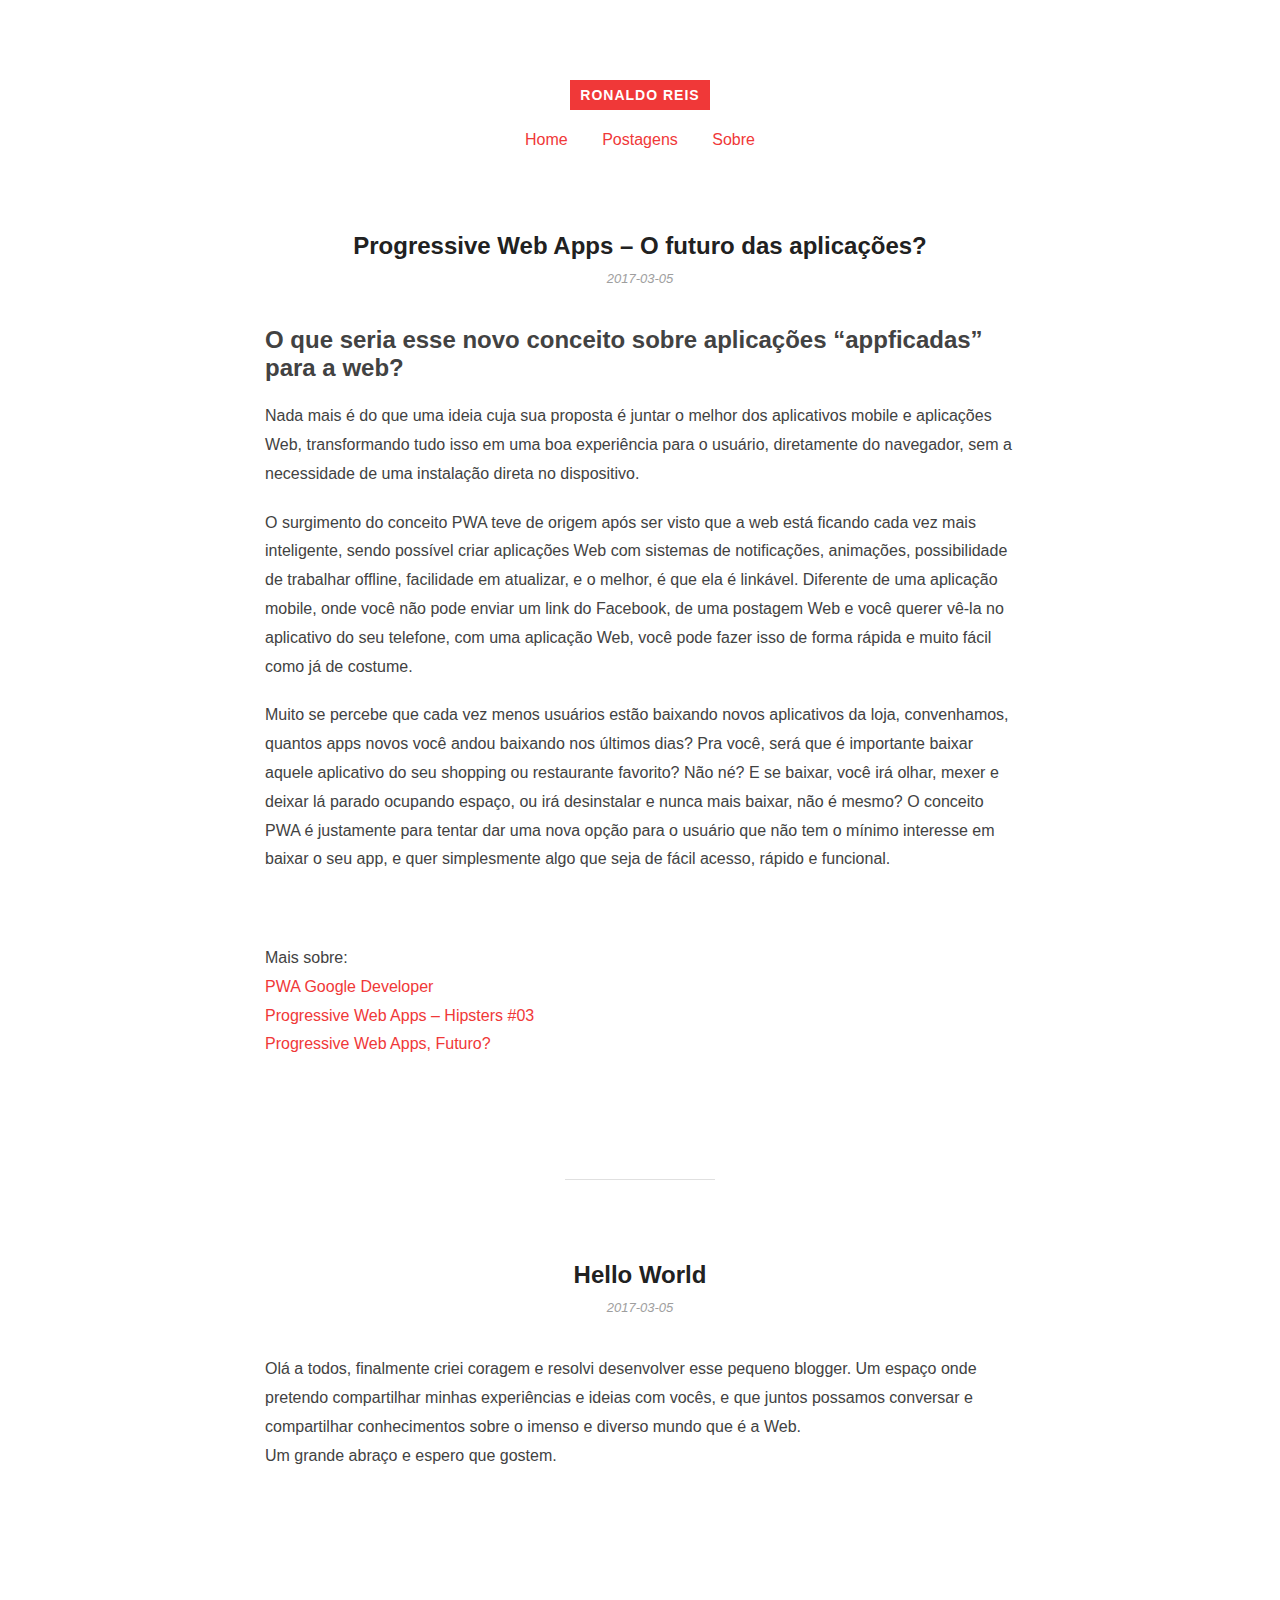
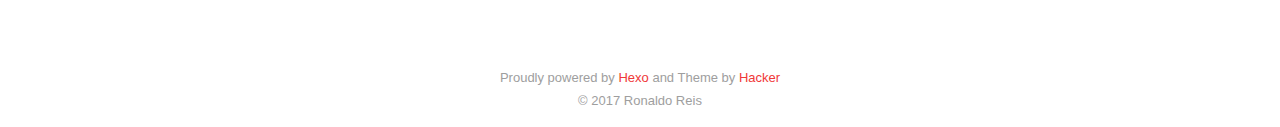
==== index.html @ e6bcbff1 "Site updated: 2017-03-13 20:33:12" ====
<!DOCTYPE HTML>
<html>
<head>
  <meta charset="utf-8">
  
  <title>Ronaldo Reis</title>

  
  <meta name="author" content="Ronaldo Reis">
  

  

  

  <meta id="viewport" name="viewport" content="width=device-width, initial-scale=1, maximum-scale=1, minimum-scale=1, user-scalable=no, minimal-ui">
  <meta name="apple-mobile-web-app-capable" content="yes">
  <meta name="apple-mobile-web-app-status-bar-style" content="black">

  

  <meta property="og:site_name" content="Ronaldo Reis"/>

  
  <meta property="og:image" content="/favicon.ico"/>
  


  <link href="/favicon.ico" rel="icon">
  <link rel="alternate" href="/atom.xml" title="Ronaldo Reis" type="application/atom+xml">
  <link rel="stylesheet" href="/css/style.css" media="screen" type="text/css">
</head>


<body>
<div class="blog">
  <div class="content">

    <header>
  <div class="site-branding">
    <h1 class="site-title">
      <a href="/">Ronaldo Reis</a>
    </h1>
    <p class="site-description"></p>
  </div>
  <nav class="site-navigation">
    <ul>
      
        <li><a href="/">Home</a></li>
      
        <li><a href="/archives">Postagens</a></li>
      
        <li><a href="/about">Sobre</a></li>
      
    </ul>
  </nav>
</header>

    <main class="site-main posts-loop">
    
  <article>

  
    
    <h3 class="article-title"><a href="/2017/03/05/Novo-post/"><span>Progressive Web Apps – O futuro das aplicações?</span></a></h3>
    
  

  <div class="article-top-meta">
    <span class="posted-on">
      <a href="/2017/03/05/Novo-post/" rel="bookmark">
        <time class="entry-date published" datetime="2017-03-05T05:29:36.000Z">
          2017-03-05
        </time>
      </a>
    </span>
  </div>


  

  <div class="article-content">
    <div class="entry">
      
        <h2 id="O-que-seria-esse-novo-conceito-sobre-aplicacoes-“appficadas”-para-a-web"><a href="#O-que-seria-esse-novo-conceito-sobre-aplicacoes-“appficadas”-para-a-web" class="headerlink" title="O que seria esse novo conceito sobre aplicações “appficadas” para a web?"></a>O que seria esse novo conceito sobre aplicações “appficadas” para a web?</h2><p>Nada mais é do que uma ideia cuja sua proposta é juntar o melhor dos aplicativos mobile e aplicações Web, transformando tudo isso em uma boa experiência para o usuário, diretamente do navegador, sem a necessidade de uma instalação direta no dispositivo.</p>
<p>O surgimento do conceito PWA teve de origem após ser visto que a web está ficando cada vez mais inteligente, sendo possível criar aplicações Web com sistemas de notificações, animações, possibilidade de trabalhar offline, facilidade em atualizar, e o melhor, é que ela é linkável. Diferente de uma aplicação mobile, onde você não pode enviar um link do Facebook, de uma postagem Web e você querer vê-la no aplicativo do seu telefone, com uma aplicação Web, você pode fazer isso de forma rápida e muito fácil como já de costume.</p>
<p>Muito se percebe que cada vez menos usuários estão baixando novos aplicativos da loja, convenhamos, quantos apps novos você andou baixando nos últimos dias? Pra você, será que é importante baixar aquele aplicativo do seu shopping ou restaurante favorito? Não né? E se baixar, você irá olhar, mexer e deixar lá parado ocupando espaço, ou irá desinstalar e nunca mais baixar, não é mesmo? O conceito PWA é justamente para tentar dar uma nova opção para o usuário que não tem o mínimo interesse em baixar o seu app, e quer simplesmente algo que seja de fácil acesso, rápido e funcional.</p>
<p><img src="https://cdn-images-1.medium.com/max/800/1*DYjPm6A9VuxueEU7mD_lPQ.gif" alt=""></p>
<p>Mais sobre:<br><a href="https://developers.google.com/web/progressive-web-apps/" target="_blank" rel="external">PWA Google Developer</a><br><a href="http://hipsters.tech/progressive-web-apps-hipsters-03/" target="_blank" rel="external">Progressive Web Apps – Hipsters #03</a><br><a href="https://medium.com/@marcosflorencio/progressive-web-apps-futuro-b1ea15277aeb#.f6o7zb2mt" target="_blank" rel="external">Progressive Web Apps, Futuro?</a></p>

      
    </div>

  </div>

  <div class="article-footer">
    <div class="article-meta pull-left">

    

    

    </div>

    
  </div>
</article>



  <article>

  
    
    <h3 class="article-title"><a href="/2017/03/05/hello-world/"><span>Hello World</span></a></h3>
    
  

  <div class="article-top-meta">
    <span class="posted-on">
      <a href="/2017/03/05/hello-world/" rel="bookmark">
        <time class="entry-date published" datetime="2017-03-05T05:28:36.000Z">
          2017-03-05
        </time>
      </a>
    </span>
  </div>


  

  <div class="article-content">
    <div class="entry">
      
        <p>Olá a todos, finalmente criei coragem e resolvi desenvolver esse pequeno blogger. Um espaço onde pretendo compartilhar minhas experiências e ideias com vocês, e que juntos possamos conversar e compartilhar conhecimentos sobre o imenso e diverso mundo que é a Web.<br>Um grande abraço e espero que gostem.</p>

      
    </div>

  </div>

  <div class="article-footer">
    <div class="article-meta pull-left">

    

    

    </div>

    
  </div>
</article>




<nav class="pagination">
  
  
</nav>
    </main>

    <footer class="site-footer">
  <p class="site-info">
    Proudly powered by <a href="https://hexo.io/" target="_blank">Hexo</a> and
    Theme by <a href="https://github.com/CodeDaraW/Hacker" target="_blank">Hacker</a>
    </br>
    
    &copy; 2017 Ronaldo Reis
    
  </p>
</footer>
    
  </div>
</div>
</body>
</html>
---- css/style.css ----
/*! normalize.css v3.0.3 | MIT License | github.com/necolas/normalize.css */

/**
 * 1. Set default font family to sans-serif.
 * 2. Prevent iOS and IE text size adjust after device orientation change,
 *    without disabling user zoom.
 */

html {
  font-family: sans-serif; /* 1 */
  -ms-text-size-adjust: 100%; /* 2 */
  -webkit-text-size-adjust: 100%; /* 2 */
}

/**
 * Remove default margin.
 */

body {
  margin: 0;
}

/* HTML5 display definitions
   ========================================================================== */

/**
 * Correct `block` display not defined for any HTML5 element in IE 8/9.
 * Correct `block` display not defined for `details` or `summary` in IE 10/11
 * and Firefox.
 * Correct `block` display not defined for `main` in IE 11.
 */

article,
aside,
details,
figcaption,
figure,
footer,
header,
hgroup,
main,
menu,
nav,
section,
summary {
  display: block;
}

/**
 * 1. Correct `inline-block` display not defined in IE 8/9.
 * 2. Normalize vertical alignment of `progress` in Chrome, Firefox, and Opera.
 */

audio,
canvas,
progress,
video {
  display: inline-block; /* 1 */
  vertical-align: baseline; /* 2 */
}

/**
 * Prevent modern browsers from displaying `audio` without controls.
 * Remove excess height in iOS 5 devices.
 */

audio:not([controls]) {
  display: none;
  height: 0;
}

/**
 * Address `[hidden]` styling not present in IE 8/9/10.
 * Hide the `template` element in IE 8/9/10/11, Safari, and Firefox < 22.
 */

[hidden],
template {
  display: none;
}

/* Links
   ========================================================================== */

/**
 * Remove the gray background color from active links in IE 10.
 */

a {
  background-color: transparent;
}

/**
 * Improve readability of focused elements when they are also in an
 * active/hover state.
 */

a:active,
a:hover {
  outline: 0;
}

/* Text-level semantics
   ========================================================================== */

/**
 * Address styling not present in IE 8/9/10/11, Safari, and Chrome.
 */

abbr[title] {
  border-bottom: 1px dotted;
}

/**
 * Address style set to `bolder` in Firefox 4+, Safari, and Chrome.
 */

b,
strong {
  font-weight: bold;
}

/**
 * Address styling not present in Safari and Chrome.
 */

dfn {
  font-style: italic;
}

/**
 * Address variable `h1` font-size and margin within `section` and `article`
 * contexts in Firefox 4+, Safari, and Chrome.
 */

h1 {
  font-size: 2em;
  margin: 0.67em 0;
}

/**
 * Address styling not present in IE 8/9.
 */

mark {
  background: #ff0;
  color: #000;
}

/**
 * Address inconsistent and variable font size in all browsers.
 */

small {
  font-size: 80%;
}

/**
 * Prevent `sub` and `sup` affecting `line-height` in all browsers.
 */

sub,
sup {
  font-size: 75%;
  line-height: 0;
  position: relative;
  vertical-align: baseline;
}

sup {
  top: -0.5em;
}

sub {
  bottom: -0.25em;
}

/* Embedded content
   ========================================================================== */

/**
 * Remove border when inside `a` element in IE 8/9/10.
 */

img {
  border: 0;
}

/**
 * Correct overflow not hidden in IE 9/10/11.
 */

svg:not(:root) {
  overflow: hidden;
}

/* Grouping content
   ========================================================================== */

/**
 * Address margin not present in IE 8/9 and Safari.
 */

figure {
  margin: 1em 40px;
}

/**
 * Address differences between Firefox and other browsers.
 */

hr {
  box-sizing: content-box;
  height: 0;
}

/**
 * Contain overflow in all browsers.
 */

pre {
  overflow: auto;
}

/**
 * Address odd `em`-unit font size rendering in all browsers.
 */

code,
kbd,
pre,
samp {
  font-family: monospace, monospace;
  font-size: 1em;
}

/* Forms
   ========================================================================== */

/**
 * Known limitation: by default, Chrome and Safari on OS X allow very limited
 * styling of `select`, unless a `border` property is set.
 */

/**
 * 1. Correct color not being inherited.
 *    Known issue: affects color of disabled elements.
 * 2. Correct font properties not being inherited.
 * 3. Address margins set differently in Firefox 4+, Safari, and Chrome.
 */

button,
input,
optgroup,
select,
textarea {
  color: inherit; /* 1 */
  font: inherit; /* 2 */
  margin: 0; /* 3 */
}

/**
 * Address `overflow` set to `hidden` in IE 8/9/10/11.
 */

button {
  overflow: visible;
}

/**
 * Address inconsistent `text-transform` inheritance for `button` and `select`.
 * All other form control elements do not inherit `text-transform` values.
 * Correct `button` style inheritance in Firefox, IE 8/9/10/11, and Opera.
 * Correct `select` style inheritance in Firefox.
 */

button,
select {
  text-transform: none;
}

/**
 * 1. Avoid the WebKit bug in Android 4.0.* where (2) destroys native `audio`
 *    and `video` controls.
 * 2. Correct inability to style clickable `input` types in iOS.
 * 3. Improve usability and consistency of cursor style between image-type
 *    `input` and others.
 */

button,
html input[type="button"], /* 1 */
input[type="reset"],
input[type="submit"] {
  -webkit-appearance: button; /* 2 */
  cursor: pointer; /* 3 */
}

/**
 * Re-set default cursor for disabled elements.
 */

button[disabled],
html input[disabled] {
  cursor: default;
}

/**
 * Remove inner padding and border in Firefox 4+.
 */

button::-moz-focus-inner,
input::-moz-focus-inner {
  border: 0;
  padding: 0;
}

/**
 * Address Firefox 4+ setting `line-height` on `input` using `!important` in
 * the UA stylesheet.
 */

input {
  line-height: normal;
}

/**
 * It's recommended that you don't attempt to style these elements.
 * Firefox's implementation doesn't respect box-sizing, padding, or width.
 *
 * 1. Address box sizing set to `content-box` in IE 8/9/10.
 * 2. Remove excess padding in IE 8/9/10.
 */

input[type="checkbox"],
input[type="radio"] {
  box-sizing: border-box; /* 1 */
  padding: 0; /* 2 */
}

/**
 * Fix the cursor style for Chrome's increment/decrement buttons. For certain
 * `font-size` values of the `input`, it causes the cursor style of the
 * decrement button to change from `default` to `text`.
 */

input[type="number"]::-webkit-inner-spin-button,
input[type="number"]::-webkit-outer-spin-button {
  height: auto;
}

/**
 * 1. Address `appearance` set to `searchfield` in Safari and Chrome.
 * 2. Address `box-sizing` set to `border-box` in Safari and Chrome.
 */

input[type="search"] {
  -webkit-appearance: textfield; /* 1 */
  box-sizing: content-box; /* 2 */
}

/**
 * Remove inner padding and search cancel button in Safari and Chrome on OS X.
 * Safari (but not Chrome) clips the cancel button when the search input has
 * padding (and `textfield` appearance).
 */

input[type="search"]::-webkit-search-cancel-button,
input[type="search"]::-webkit-search-decoration {
  -webkit-appearance: none;
}

/**
 * Define consistent border, margin, and padding.
 */

fieldset {
  border: 1px solid #c0c0c0;
  margin: 0 2px;
  padding: 0.35em 0.625em 0.75em;
}

/**
 * 1. Correct `color` not being inherited in IE 8/9/10/11.
 * 2. Remove padding so people aren't caught out if they zero out fieldsets.
 */

legend {
  border: 0; /* 1 */
  padding: 0; /* 2 */
}

/**
 * Remove default vertical scrollbar in IE 8/9/10/11.
 */

textarea {
  overflow: auto;
}

/**
 * Don't inherit the `font-weight` (applied by a rule above).
 * NOTE: the default cannot safely be changed in Chrome and Safari on OS X.
 */

optgroup {
  font-weight: bold;
}

/* Tables
   ========================================================================== */

/**
 * Remove most spacing between table cells.
 */

table {
  border-collapse: collapse;
  border-spacing: 0;
}

td,
th {
  padding: 0;
}

html {
  font-size: 10px;
  -webkit-text-size-adjust: 100%;
}
p,
h1,
h2,
h3,
h4,
h5,
h6 {
  margin: 0;
}
a {
  text-decoration: none;
}
body {
  background-color: #fff;
  font-family: "Segoe UI", "Lucida Grande", Helvetica, "Microsoft YaHei", FreeSans, Arimo, "Droid Sans", "wenquanyi micro hei", "Hiragino Sans GB", "Hiragino Sans GB W3", Arial, sans-serif;
  -moz-osx-font-smoothing: grayscale;
  -webkit-font-smoothing: antialiased;
  overflow-x: hidden;
}
body .blog {
  max-width: 1170px;
  min-height: 100vh;
  background-color: #fff;
  margin: 0 auto;
}
body .blog .sociais {
  text-align: center;
}
body .blog .sociais > a {
  padding: 10px;
}
body .blog .content {
  box-sizing: border-box;
  max-width: 770px;
  width: 100%;
  padding: 80px 10px 10px;
  margin: 0 auto;
}
header {
  line-height: 1.8rem;
}
header .site-branding {
  text-align: center;
  margin-bottom: 2rem;
  font-family: "Open Sans", arial, sans-serif;
  letter-spacing: 0.1em;
  text-transform: uppercase;
}
header .site-branding .site-title {
  margin: 0;
  font-size: 1.4rem;
}
header .site-branding .site-title a {
  display: inline-block;
  color: #fff;
  font-weight: bolder;
  background-color: #f03838;
  line-height: 3rem;
  height: 3rem;
  padding: 0 1rem;
  -webkit-transition: padding 0.3s ease-out;
  transition: padding 0.3s ease-out;
}
header .site-branding .site-title a:hover {
  padding: 0 1.5rem;
}
header .site-branding .site-description {
  color: #9e9e9e;
  font-size: 1.3rem;
  margin: 1rem 0 0;
}
header .site-navigation {
  text-align: center;
}
header .site-navigation ul {
  list-style: none;
  padding: 0;
  margin: 0;
  font-size: 1.6em;
}
header .site-navigation ul li {
  display: inline-block;
  margin: 0 0.5rem;
}
header .site-navigation ul li a {
  display: block;
  color: #f03838;
  font-size: 1.6rem;
  line-height: 2rem;
  padding: 0 1rem;
}
article {
  position: relative;
  padding: 8rem 0;
}
article a {
  color: #f03838;
}
article:not(:first-child):before {
  content: '';
  width: 150px;
  height: 1px;
  background-color: #e0e0e0;
  position: absolute;
  top: 0;
  left: 50%;
  margin-left: -75px;
}
article blockquote {
  margin: 6rem 2rem;
  padding-left: 15px;
  line-height: 2rem;
  border-left: 4px solid #f03838;
}
article .article-title {
  position: relative;
  color: #212121;
  font-size: 2.4rem;
  line-height: 1.3;
  text-align: center;
  margin: 0;
  padding: 0 2rem;
}
article .article-title a {
  display: block;
  color: #212121;
}
article .article-title a span {
  padding-bottom: 3px;
  -webkit-transition: 0.15s;
  transition: 0.15s;
  box-shadow: inset 0 -2px 0 rgba(240,56,56,0);
}
article .article-title a:hover {
  color: #212121;
}
article .article-title a:hover span {
  box-shadow: inset 0 -2px 0 rgba(240,56,56,0.4);
}
article .article-top-meta {
  position: relative;
  color: #9e9e9e;
  font-size: 1.3rem;
  text-align: center;
  margin: 1rem 0;
}
article .article-top-meta span {
  margin: 0 0.5rem;
}
article .article-top-meta a {
  color: #9e9e9e;
}
article .article-top-meta a:hover {
  color: #f03838;
}
article .article-top-meta a time {
  font-style: italic;
}
article .article-excerpt,
article .article-content,
article .featured-media {
  margin: 4rem 0;
  font-size: 1.6rem;
  color: #424242;
}
article .article-excerpt img,
article .article-content img,
article .featured-media img {
  max-width: 100%;
  height: auto;
  margin: 1rem auto;
}
article .article-footer .pull-left {
  float: left;
}
article .article-footer .pull-right {
  float: right;
}
article .article-footer:after {
  content: " ";
  display: block;
  clear: both;
}
article .article-footer .article-meta > span:not(:last-child) {
  margin-right: 3rem;
}
article .article-footer .article-meta > span {
  display: inline-block;
}
article .article-footer .article-meta > span > span {
  line-height: 1;
  vertical-align: middle;
}
article .article-footer .article-meta {
  font-size: 1.3rem;
  color: #9e9e9e;
}
article .article-footer .article-meta a {
  color: #9e9e9e;
}
article .article-footer .article-meta a:hover {
  color: #f03838;
}
article .article-footer .article-meta i {
  vertical-align: middle;
  color: #9e9e9e;
  margin-right: 0.5rem;
}
article .article-footer .post-tags a:before {
  content: "#";
}
article .article-footer .post-tags a:not(:last-of-type):after {
  content: ",";
  padding-right: 5px;
}
article code {
  padding: 2px 4px;
  margin-left: 2px;
  margin-right: 2px;
  color: #c7254e;
  white-space: normal;
  border-radius: 0;
}
article p {
  margin: 2rem 0;
  line-height: 1.8;
}
article .video-container {
  position: relative;
  padding-bottom: 56.25%;
  padding-top: 0;
  height: 0;
  overflow: hidden;
}
article .video-container iframe {
  position: absolute;
  top: 0;
  left: 0;
  width: 100%;
  height: 100%;
}
article table {
  max-width: 100%;
  width: 100%;
}
article table caption {
  padding: 5px;
  color: #333;
  background-color: #e5e5e5;
}
article table th,
article table td {
  text-align: left;
  padding: 0.6em;
  vertical-align: top;
}
article table th {
  vertical-align: bottom;
  border-bottom: 1px solid #e5e5e5;
}
article table tbody + tbody {
  border-top: 2px solid #e5e5e5;
}
article table .table {
  background-color: #fff;
}
article table .table-bordered {
  border: 1px solid #e5e5e5;
}
article table .table-striped tbody tr:nth-of-type(odd) {
  background-color: #f2f2f2;
}
article.archive {
  padding: 0;
  margin: 2em auto;
}
.archive-post {
  text-align: left;
  margin: 2em auto;
}
.archive-post .archive-title {
  font-size: 2.8em;
  line-height: 1;
  position: relative;
  color: #212121;
  margin: 0;
}
.archive-post .archive-title a {
  color: #000;
}
.archive-post .archive-title a span {
  padding-bottom: 3px;
  -webkit-transition: box-shadow 0.15s;
  transition: box-shadow 0.15s;
  box-shadow: inset 0 -2px 0 rgba(240,56,56,0);
}
.archive-post .archive-title a:hover {
  color: #212121;
}
.archive-post .archive-title a:hover span {
  box-shadow: inset 0 -2px 0 rgba(240,56,56,0.4);
}
.archive-post time {
  font-style: italic;
}
.archive-post time a {
  font-size: 1.6rem;
  color: #9e9e9e;
}
.archive-post time a:before {
  content: '#';
}
.archive-post time a:hover {
  color: #f03838;
}
article .tags-cloud {
  width: 100%;
  margin: 8rem 0;
  text-align: center;
  line-height: 2rem;
}
article .tags-cloud > spannot(last-child) {
  margin-right: 3rem;
}
article .tags-cloud > span {
  display: inline-block;
}
article .tags-cloud > span > span {
  line-height: 1;
  vertical-align: middle;
}
article .archive-tags,
article .archive-tags > spannot(last-child) {
  margin-right: 3rem;
}
article .archive-tags > span {
  display: inline-block;
}
article .archive-tags > span > span {
  line-height: 1;
  vertical-align: middle;
}
article .archive-tags,
article .tags-cloud {
  margin: 8rem 0;
  font-size: 1.3rem;
  color: #9e9e9e;
}
article .archive-tags a,
article .tags-cloud a {
  color: #9e9e9e;
}
article .archive-tags a:hover,
article .tags-cloud a:hover {
  color: #f03838;
}
article .archive-tags i,
article .tags-cloud i {
  vertical-align: middle;
  color: #9e9e9e;
  margin-right: 0.5rem;
}
article .archive-tags .post-tags,
article .tags-cloud .post-tags {
  margin-right: 3rem;
}
article .archive-tags .post-tags a:before,
article .tags-cloud .post-tags a:before {
  content: "#";
}
article .archive-tags .post-tags a:not(:last-of-type):after,
article .tags-cloud .post-tags a:not(:last-of-type):after {
  content: ",";
  padding-right: 5px;
}
article .categories-cloud {
  width: 100%;
  margin: 8rem 0;
  text-align: center;
  line-height: 2rem;
}
article .categories-cloud > spannot(last-child) {
  margin-right: 3rem;
}
article .categories-cloud > span {
  display: inline-block;
}
article .categories-cloud > span > span {
  line-height: 1;
  vertical-align: middle;
}
article .archive-categories,
article .archive-categories > spannot(last-child) {
  margin-right: 3rem;
}
article .archive-categories > span {
  display: inline-block;
}
article .archive-categories > span > span {
  line-height: 1;
  vertical-align: middle;
}
article .archive-categories,
article .categories-cloud {
  margin: 8rem 0;
  font-size: 1.3rem;
  color: #9e9e9e;
}
article .archive-categories a,
article .categories-cloud a {
  color: #9e9e9e;
}
article .archive-categories a:hover,
article .categories-cloud a:hover {
  color: #f03838;
}
article .archive-categories i,
article .categories-cloud i {
  vertical-align: middle;
  color: #9e9e9e;
  margin-right: 0.5rem;
}
article .archive-categories .post-categories,
article .categories-cloud .post-categories {
  margin-right: 3rem;
}
article .archive-categories .post-categories a:before,
article .categories-cloud .post-categories a:before {
  content: "#";
}
article .archive-categories .post-categories a:not(:last-of-type):after,
article .categories-cloud .post-categories a:not(:last-of-type):after {
  content: ",";
  padding-right: 5px;
}
.pagination {
  position: relative;
  margin: 30px 0;
  display: -webkit-box;
  display: -ms-flexbox;
  display: -webkit-flex;
  display: flex;
  -webkit-box-pack: space-around;
  -ms-flex-pack: space-around;
  -webkit-justify-content: space-around;
  justify-content: space-around;
}
.pagination .pagination-prev,
.pagination .pagination-next {
  color: #f03838;
  font-size: 1.6rem;
  border: 1px solid #e0e0e0;
  line-height: 30px;
  height: 32px;
  padding: 0 20px;
  border-radius: 16px;
  -webkit-transition-duration: 0.4s;
  transition-duration: 0.4s;
}
.pagination .pagination-prev:hover,
.pagination .pagination-next:hover {
  color: #fff;
  background-color: #f03838;
  border-color: #f03838;
}
footer.site-footer {
  position: relative;
  text-align: center;
  line-height: 1.8;
  padding-top: 1rem;
  color: #9e9e9e;
}
footer.site-footer a {
  color: #f03838;
}
footer.site-footer .site-info {
  color: #9e9e9e;
  font-size: 1.3rem;
  margin: 0.5rem 0;
}
.icon-meta {
  display: -webkit-box;
  display: -ms-flexbox;
  display: -webkit-flex;
  display: flex;
}
.icon-comments {
  display: inline-block;
  width: 18px;
  height: 19px;
  background: url("[data-uri]") center top no-repeat;
  background-size: 18px 18px;
}
.icon-tags {
  display: inline-block;
  width: 19px;
  height: 16px;
  background: url("[data-uri]") center center no-repeat;
  background-size: 19px 16px;
}
.icon-categories {
  display: inline-block;
  width: 19px;
  height: 16px;
  background: url("[data-uri]") center center no-repeat;
  icon-categories: 19px 16px;
}
.entry .gist {
  background: #eee;
  border: 1px solid #fff;
  margin: 15px 0px;
  padding: 7px 15px;
  border-radius: 2px;
  text-shadow: 0 0 1px #fff;
  line-height: 1.6;
  overflow: auto;
  color: #666;
}
.entry .gist .gist-file {
  border: none;
  font-family: inherit;
  margin: 0;
  font-size: 0.9em;
}
.entry .gist .gist-file .gist-data {
  background: none;
  border-bottom: none;
}
.entry .gist .gist-file .gist-data pre {
  padding: 0 !important;
  font-family: font-mono;
}
.entry .gist .gist-file .gist-meta {
  background: none;
  color: color-meta;
  margin-top: 5px;
  padding: 0;
  text-shadow: 0 0 1px #fff;
  font-size: 100%;
}
.entry .gist .gist-file .gist-meta a {
  color: color-link;
}
.entry .gist .gist-file .gist-meta a:visited {
  color: color-link;
}
figure.highlight {
  background: #eee;
  border: 1px solid color-border;
  margin: 1em 0;
  padding: 1em;
  border-radius: 2px;
  text-shadow: 0 0 1px #fff;
  line-height: 1.6;
  overflow: auto;
  position: relative;
  font-size: 0.9em;
}
figure.highlight figcaption {
  color: color-meta;
  margin-bottom: 5px;
  text-shadow: 0 0 1px #fff;
}
figure.highlight figcaption a {
  position: absolute;
  right: 15px;
}
figure.highlight pre {
  border: none;
  padding: 0;
  margin: 0;
}
figure.highlight table {
  margin-top: 0;
  border-spacing: 0;
}
figure.highlight .gutter {
  color: color-meta;
  width: 20px;
  padding-right: 15px;
  border-right: 1px solid color-border;
  text-align: right;
}
figure.highlight .code {
  padding-left: 15px;
  border-left: 1px solid #fff;
  color: #666;
}
figure.highlight .line {
  height: 20px;
}
pre .comment,
pre .template_comment,
pre .diff .header,
pre .doctype,
pre .pi,
pre .lisp .string,
pre .javadoc {
  color: #93a1a1;
  font-style: italic;
}
pre .keyword,
pre .winutils,
pre .method,
pre .addition,
pre .css .tag,
pre .request,
pre .status,
pre .nginx .title {
  color: #859900;
}
pre .number,
pre .command,
pre .string,
pre .tag .value,
pre .phpdoc,
pre .tex .formula,
pre .regexp,
pre .hexcolor {
  color: #2aa198;
}
pre .title,
pre .localvars,
pre .chunk,
pre .decorator,
pre .built_in,
pre .identifier,
pre .vhdl,
pre .literal,
pre .id {
  color: #268bd2;
}
pre .attribute,
pre .variable,
pre .lisp .body,
pre .smalltalk .number,
pre .constant,
pre .class .title,
pre .parent,
pre .haskell .type {
  color: #b58900;
}
pre .preprocessor,
pre .preprocessor .keyword,
pre .shebang,
pre .symbol,
pre .symbol .string,
pre .diff .change,
pre .special,
pre .attr_selector,
pre .important,
pre .subst,
pre .cdata,
pre .clojure .title {
  color: #cb4b16;
}
pre .deletion {
  color: #dc322f;
}
@media (min-width: 768px) {
  article {
    padding: 8rem 0;
  }
}
@media (max-width: 768px) {
  .content {
    padding-top: 20px !important;
  }
  article {
    padding: 2.5rem 0 !important;
  }
}
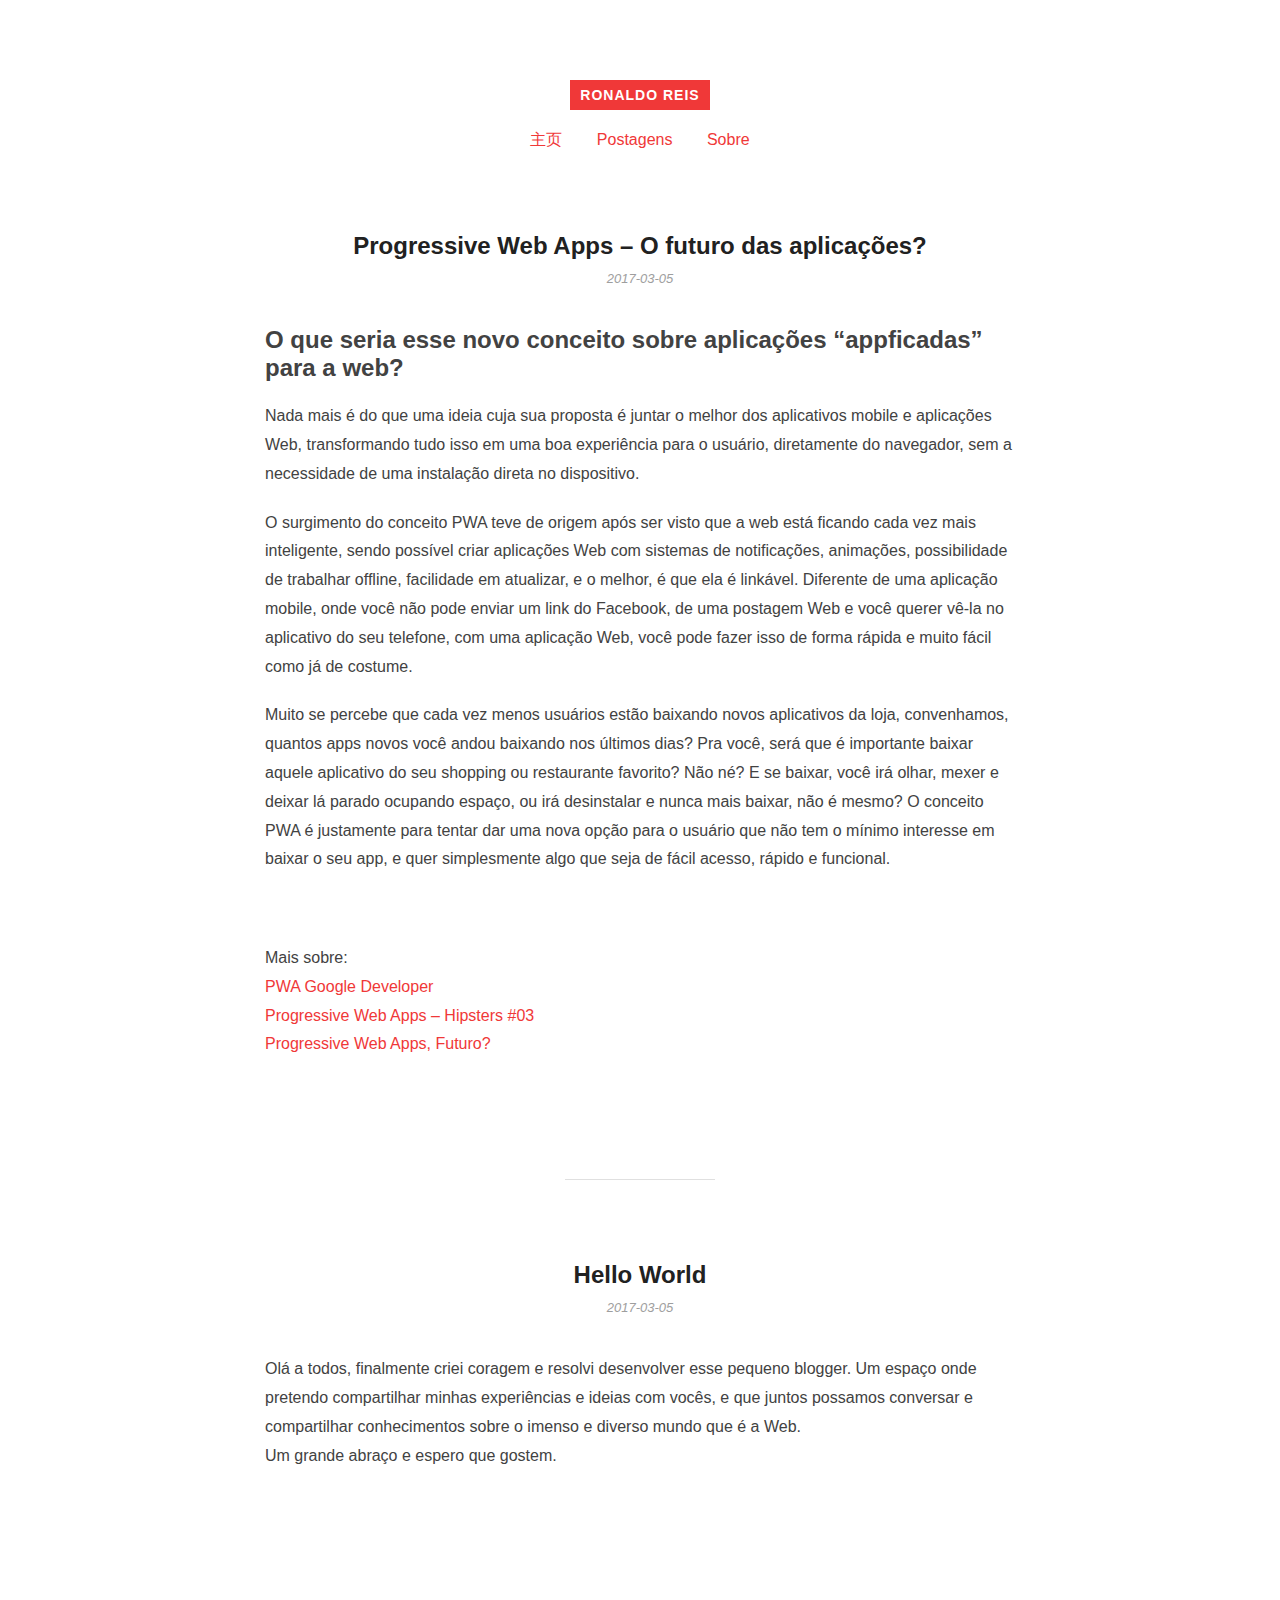
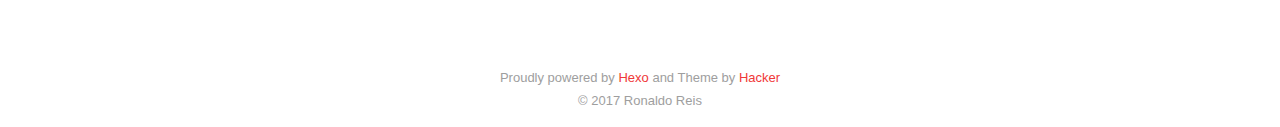
==== commit 894595a1: "Site updated: 2017-03-13 20:46:39" ====
--- a/index.html
+++ b/index.html
@@ -25,6 +25,16 @@
   <meta property="og:image" content="/favicon.ico"/>
   
 
+  <meta name="description" content="Um blog sobre desenvolvimento, tecnologias livres e comunidades open-source.">
+  <meta property="og:type" content="blog">
+  <meta property="og:title" content="Ronaldo Reis Blog">
+  <meta property="og:url" content="http://euronaldoreis.github.io/">
+  <meta property="og:site_name" content="Ronaldo Reis Blog">
+  <meta property="og:description" content="Um blog sobre desenvolvimento, tecnologias livres e comunidades open-source.">
+  <meta name="twitter:card" content="summary">
+  <meta name="twitter:title" content="Ronaldo Reis Blog">
+  <meta name="twitter:description" content="Um blog sobre desenvolvimento, tecnologias livres e comunidades open-source.">
+  <meta name="twitter:creator" content="@euronaldoreis">
 
   <link href="/favicon.ico" rel="icon">
   <link rel="alternate" href="/atom.xml" title="Ronaldo Reis" type="application/atom+xml">
@@ -46,7 +56,7 @@
   <nav class="site-navigation">
     <ul>
       
-        <li><a href="/">Home</a></li>
+        <li><a href="/">主页</a></li>
       
         <li><a href="/archives">Postagens</a></li>
       
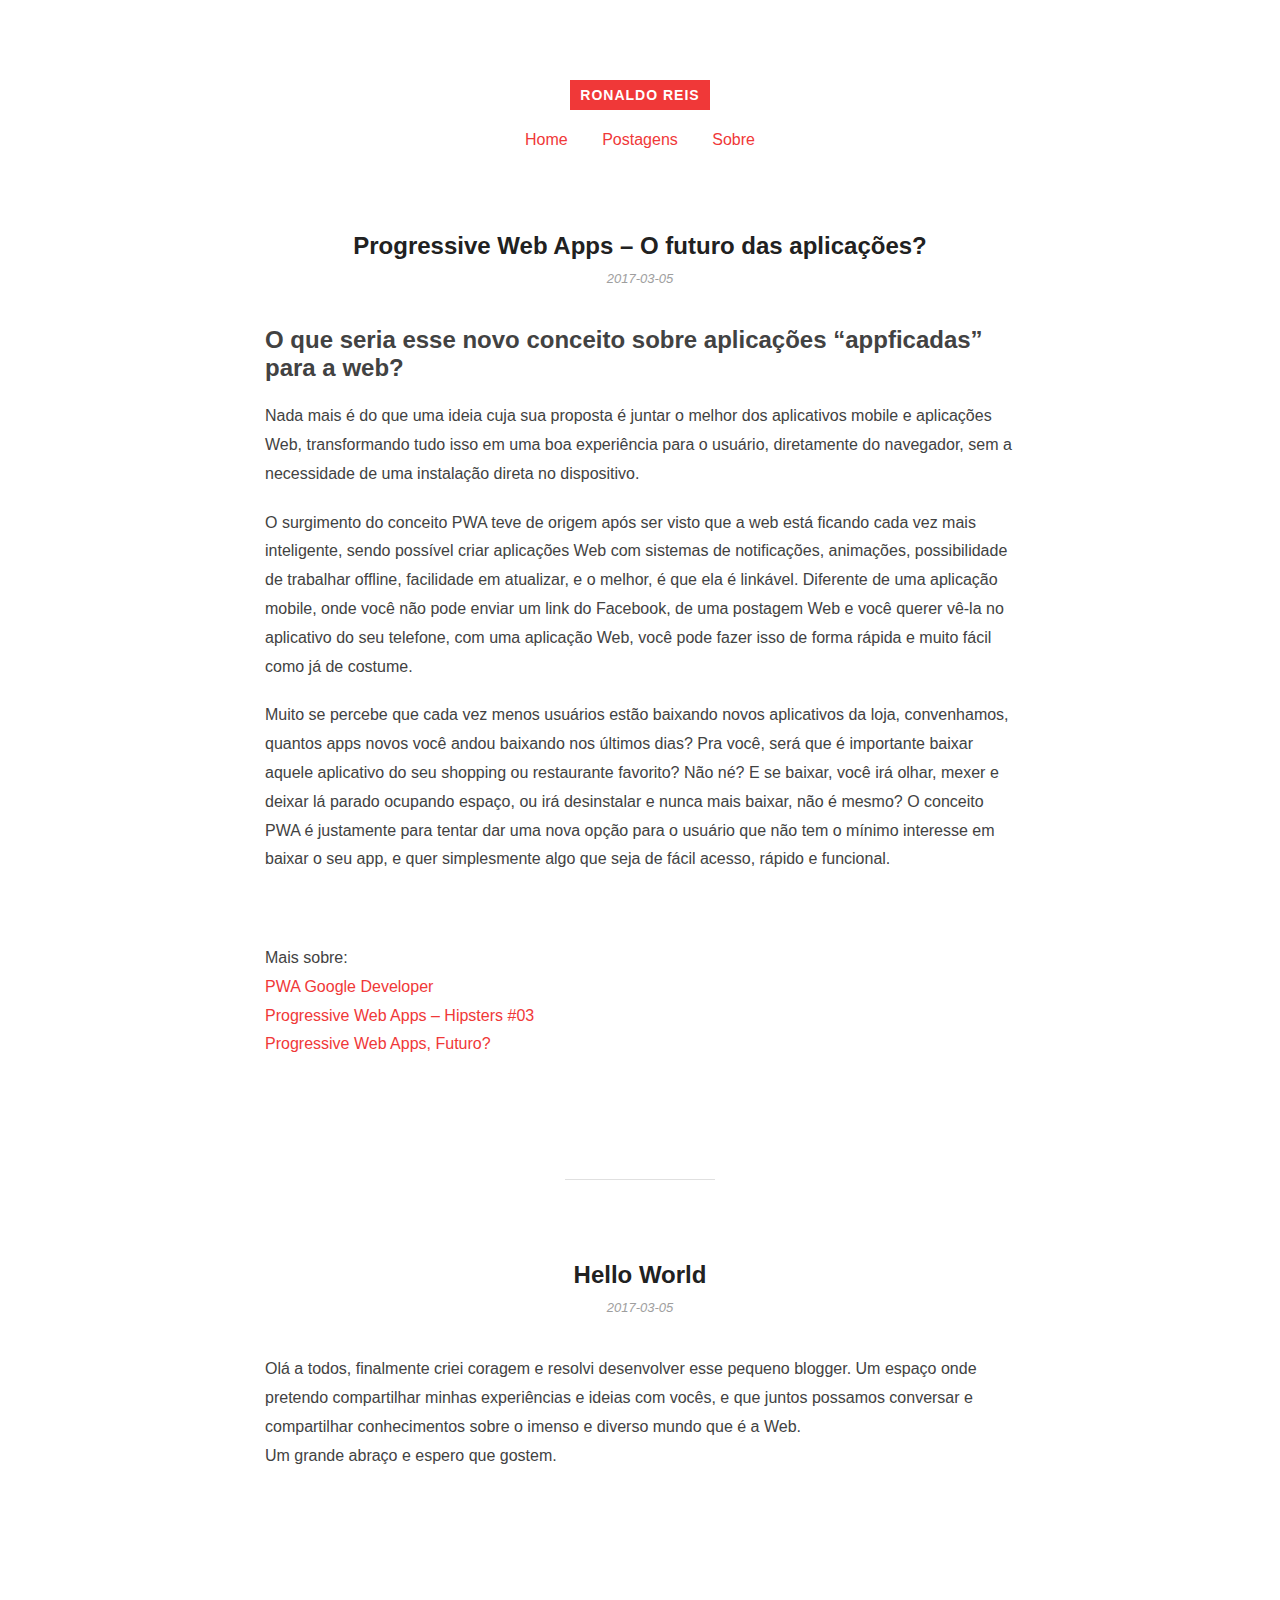
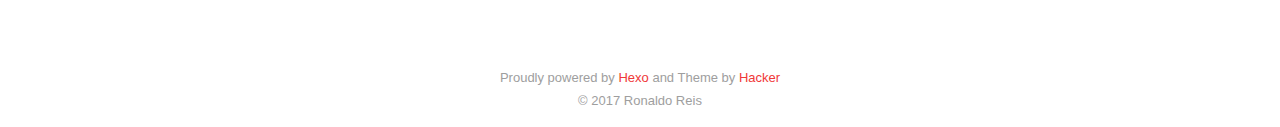
==== commit 3f772fc6: "Site updated: 2017-03-14 01:14:46" ====
--- a/index.html
+++ b/index.html
@@ -25,16 +25,6 @@
   <meta property="og:image" content="/favicon.ico"/>
   
 
-  <meta name="description" content="Um blog sobre desenvolvimento, tecnologias livres e comunidades open-source.">
-  <meta property="og:type" content="blog">
-  <meta property="og:title" content="Ronaldo Reis Blog">
-  <meta property="og:url" content="http://euronaldoreis.github.io/">
-  <meta property="og:site_name" content="Ronaldo Reis Blog">
-  <meta property="og:description" content="Um blog sobre desenvolvimento, tecnologias livres e comunidades open-source.">
-  <meta name="twitter:card" content="summary">
-  <meta name="twitter:title" content="Ronaldo Reis Blog">
-  <meta name="twitter:description" content="Um blog sobre desenvolvimento, tecnologias livres e comunidades open-source.">
-  <meta name="twitter:creator" content="@euronaldoreis">
 
   <link href="/favicon.ico" rel="icon">
   <link rel="alternate" href="/atom.xml" title="Ronaldo Reis" type="application/atom+xml">
@@ -56,7 +46,7 @@
   <nav class="site-navigation">
     <ul>
       
-        <li><a href="/">主页</a></li>
+        <li><a href="/">Home</a></li>
       
         <li><a href="/archives">Postagens</a></li>
       
@@ -182,6 +172,17 @@
   </p>
 </footer>
     
+<script>
+    (function(i,s,o,g,r,a,m){i['GoogleAnalyticsObject']=r;i[r]=i[r]||function(){
+                (i[r].q=i[r].q||[]).push(arguments)},i[r].l=1*new Date();a=s.createElement(o),
+            m=s.getElementsByTagName(o)[0];a.async=1;a.src=g;m.parentNode.insertBefore(a,m)
+    })(window,document,'script','//www.google-analytics.com/analytics.js','ga');
+
+    ga('create', 'UA-91117150-1', 'auto');
+    ga('send', 'pageview');
+
+</script>
+
   </div>
 </div>
 </body>
